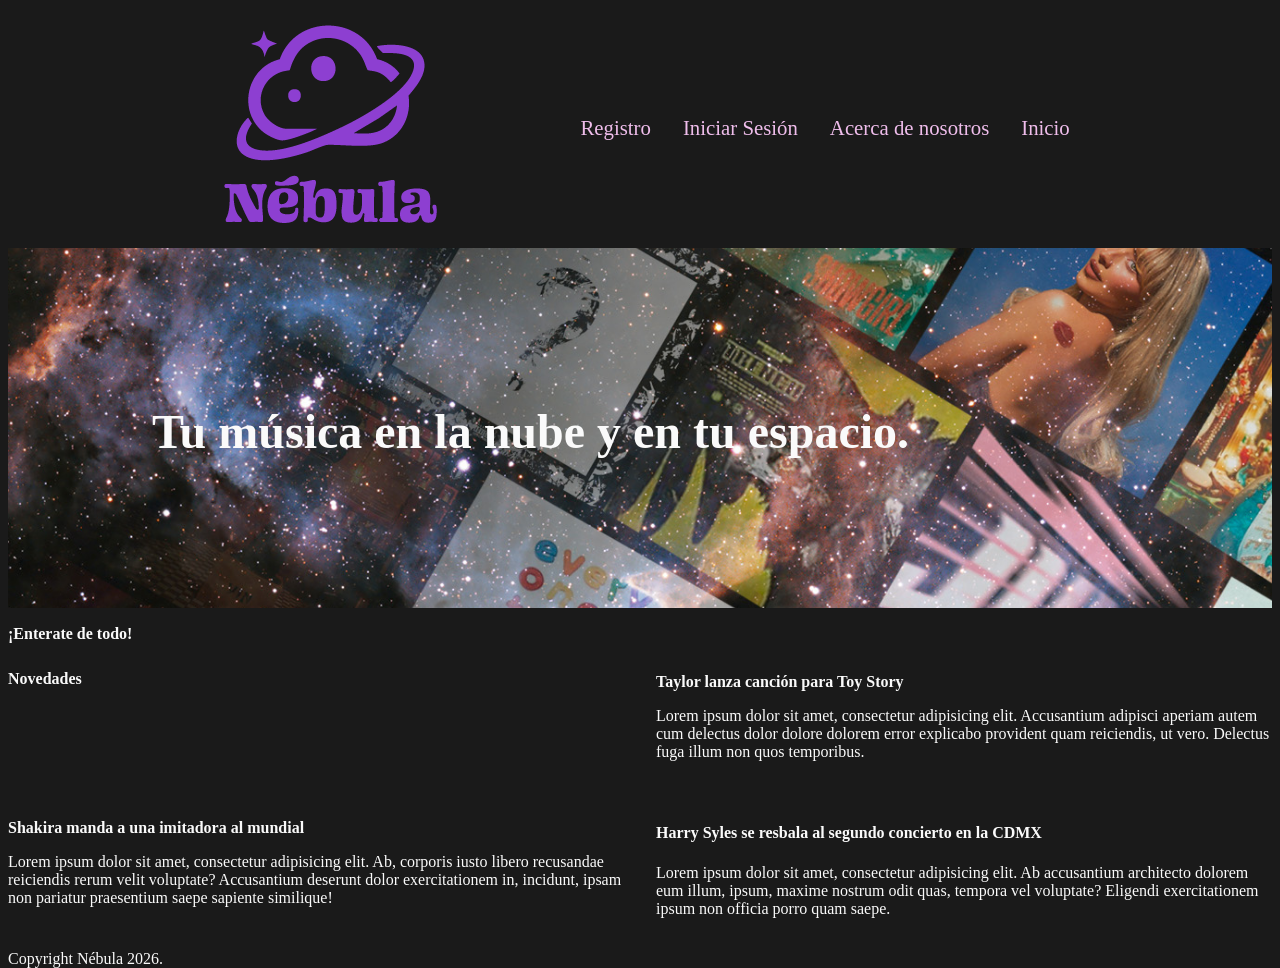
==== index.html @ 22ff2180 "Initial Commit" ====
<!DOCTYPE html>
<html lang="es">
<head>
    <meta charset="UTF-8">
    <title>Nébula Music - Inicio</title>
    <link rel="stylesheet" href="styles/styles.css">
</head>
<body>
    <nav>
        <a class="logo">
            <img src="imgs/nebula-03.png" alt="Logo Nébula Music">
        </a>
        <ul>
            <li><a href="index.html">Inicio</a></li>
            <li><a href="about.html">Acerca de nosotros</a></li>
            <li><a href="iniciar-sesion.html">Iniciar Sesión</a></li>
            <li><a href="registro.html">Registro</a></li>
        </ul>
    </nav>

    <header class="principal">
        <img src="imgs/cover.jpg" alt="Cover Nébula, a series of albums on outer space">
        <h1>Tu música en la nube y en tu espacio.</h1>
        <main>
            <h2>¡Enterate de todo!</h2>
            <section class="news">
                <h2>Novedades</h2>
                <article>
                    <h3>Taylor lanza canción para Toy Story</h3>
                    <p>Lorem ipsum dolor sit amet, consectetur adipisicing elit. Accusantium adipisci aperiam autem cum delectus dolor dolore dolorem error explicabo provident quam reiciendis, ut vero. Delectus fuga illum non quos temporibus.</p>
                </article>
                <article>
                    <h3>Shakira manda a una imitadora al mundial</h3>
                    <p>Lorem ipsum dolor sit amet, consectetur adipisicing elit. Ab, corporis iusto libero recusandae reiciendis rerum velit voluptate? Accusantium deserunt dolor exercitationem in, incidunt, ipsam non pariatur praesentium saepe sapiente similique!</p>
                </article>
                <article>
                    <h4>Harry Syles se resbala al segundo concierto en la CDMX</h4>
                    <p>Lorem ipsum dolor sit amet, consectetur adipisicing elit. Ab accusantium architecto dolorem eum illum, ipsum, maxime nostrum odit quas, tempora vel voluptate? Eligendi exercitationem ipsum non officia porro quam saepe.</p>
                </article>
            </section>

            <footer>
                <p>Copyright Nébula 2026.</p>
            </footer>
        </main>
    </header>
</body>
</html>
---- styles/styles.css ----
@import  url("./globals.css");
*{
    font-family: "Libre+Barcode", cursive;
    font-size: 16px;
    COLOR:#FAFAFA;
}

nav{
    display:flex;
    justify-content: space-evenly;
}

nav .logo{
    width: 8rem;
}

nav ul{
    display:flex;
    gap: 2rem;
    align-items:center;
    flex-direction: row-reverse;
    flex-wrap: wrap;
}
nav a{
    text-decoration: none;
    font-size: 1.3rem;
}

nav li{
    list-style: none;
}
header{
    position:relative;
    width:100%;
    height: max(40vh);
}

header img{
    width: 100%;
    height: 100%;
    object-fit: cover;
    z-index: 2;
}
html{
    background-color: #1a1a1a;
}
header h1{
    position: absolute;
    z-index: 1;
    top:calc(50% - 3.5rem);
    font-size: 3rem;
    width: 90%;
    left: 9rem;
}
.news{
    display: grid;
    grid-template-columns: 1fr 1fr;
    grid-auto-rows: 1fr 1fr;
    column-gap: 2rem;
    row-gap: 1rem;
}

body{
    display:grid;
}

form{
    display: grid;
    flex-direction: column;
    width: 50%;
    margin: auto;
    margin-top: 2rem;
    gap: 0.5rem;
}
form div{
    display:flex;
    flex-direction: column;
    gap: 0.2rem;
}
form div input[type='text'], [type="email"], [type="calendar"], [type="password"], select, option, textarea {
    color: #1a1a1a;
    border-radius: 1rem;
    padding: 0.5rem 1rem;
    border-style: none;

}
.genre-container{
    flex-direction: row;
}

.comentarios{
    margin-top: 1em;
}

.terms{
    flex-direction: row;
    gap: 2em;
}

.options{
    flex-direction: row;
    gap: 1rem;
}
.options button{
    background-color: var(--nav-links);
    padding:0.2rem 0.5rem;
    border-style:none;
    border-radius: 0.5rem;
    transition: all 0.5s;
}

.options button:hover{
    cursor: pointer;
    color: var(--bg-color-black);
    background-color: var(--links-color-dark);
}

.options button[type="reset"]{
    border-style:solid;
    border-color: var(--nav-links);
    border-width:2px;
    background-color: transparent;
}

.options button[type="reset"]:hover{
    color: var(--links-color-hover);
}
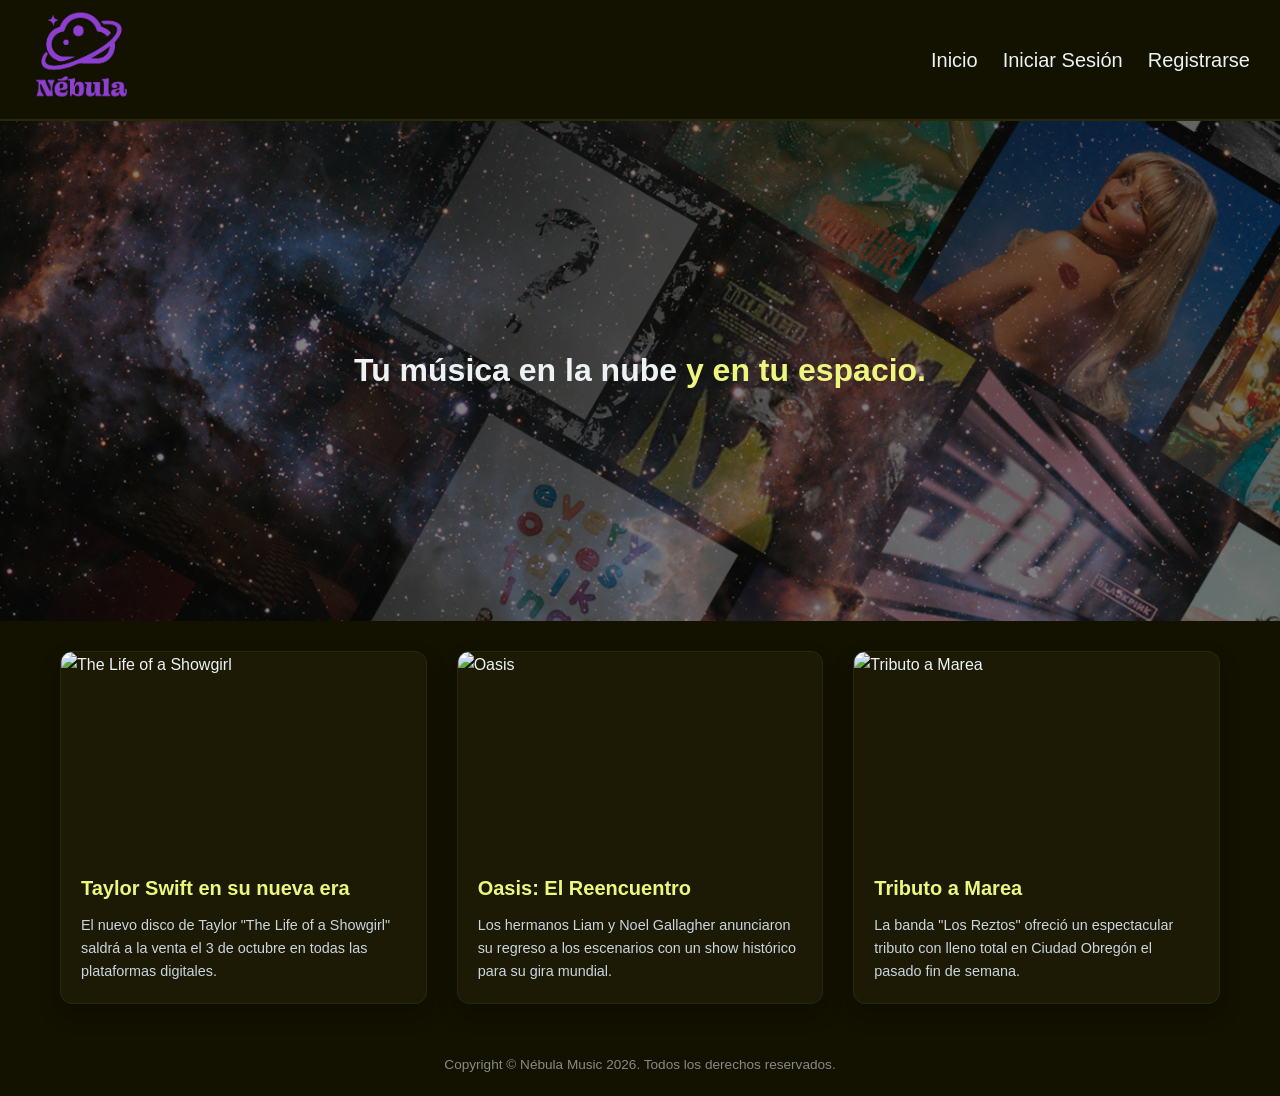
==== commit b0d20854: "Responsivo" ====
--- a/index.html
+++ b/index.html
@@ -6,43 +6,62 @@
     <link rel="stylesheet" href="styles/styles.css">
 </head>
 <body>
-    <nav>
-        <a class="logo">
-            <img src="imgs/nebula-03.png" alt="Logo Nébula Music">
-        </a>
-        <ul>
-            <li><a href="index.html">Inicio</a></li>
-            <li><a href="about.html">Acerca de nosotros</a></li>
-            <li><a href="iniciar-sesion.html">Iniciar Sesión</a></li>
-            <li><a href="registro.html">Registro</a></li>
-        </ul>
-    </nav>
 
-    <header class="principal">
-        <img src="imgs/cover.jpg" alt="Cover Nébula, a series of albums on outer space">
-        <h1>Tu música en la nube y en tu espacio.</h1>
-        <main>
-            <h2>¡Enterate de todo!</h2>
-            <section class="news">
-                <h2>Novedades</h2>
-                <article>
-                    <h3>Taylor lanza canción para Toy Story</h3>
-                    <p>Lorem ipsum dolor sit amet, consectetur adipisicing elit. Accusantium adipisci aperiam autem cum delectus dolor dolore dolorem error explicabo provident quam reiciendis, ut vero. Delectus fuga illum non quos temporibus.</p>
-                </article>
-                <article>
-                    <h3>Shakira manda a una imitadora al mundial</h3>
-                    <p>Lorem ipsum dolor sit amet, consectetur adipisicing elit. Ab, corporis iusto libero recusandae reiciendis rerum velit voluptate? Accusantium deserunt dolor exercitationem in, incidunt, ipsam non pariatur praesentium saepe sapiente similique!</p>
-                </article>
-                <article>
-                    <h4>Harry Syles se resbala al segundo concierto en la CDMX</h4>
-                    <p>Lorem ipsum dolor sit amet, consectetur adipisicing elit. Ab accusantium architecto dolorem eum illum, ipsum, maxime nostrum odit quas, tempora vel voluptate? Eligendi exercitationem ipsum non officia porro quam saepe.</p>
-                </article>
-            </section>
+<nav>
+    <a class="logo" href="index.html">
+        <img src="imgs/nebula-03.png" alt="Logo Nébula Music">
+    </a>
 
-            <footer>
-                <p>Copyright Nébula 2026.</p>
-            </footer>
-        </main>
-    </header>
+    <input type="checkbox" id="menu-toggle">
+    <label for="menu-toggle" class="menu-button">
+        <span></span>
+        <span></span>
+        <span></span>
+    </label>
+
+    <ul>
+        <li><a href="index.html">Inicio</a></li>
+        <li><a href="iniciar-sesion.html">Iniciar Sesión</a></li>
+        <li><a href="registro.html">Registrarse</a></li>
+    </ul>
+</nav>
+
+<header class="principal">
+    <img src="imgs/cover.jpg" alt="Cover Nébula Music">
+    <h1>Tu música en la nube <span>y en tu espacio.</span></h1>
+</header>
+
+<main>
+    <section id="news">
+        <article>
+            <img src="https://encrypted-tbn0.gstatic.com/images?q=tbn:ANd9GcRETRqDA4YnHL5jVJm16XRoTDYLEh_5AmwfZ5GDRlooiw&s=10" alt="The Life of a Showgirl">
+            <div class="content">
+                <h3>Taylor Swift en su nueva era</h3>
+                <p>El nuevo disco de Taylor "The Life of a Showgirl" saldrá a la venta el 3 de octubre en todas las plataformas digitales.</p>
+            </div>
+        </article>
+
+        <article>
+            <img src="https://encrypted-tbn0.gstatic.com/images?q=tbn:ANd9GcTyIEanbeXVfl_MvCafe8c1bLxGuElUslMqaV1tquS9ng&s=10" alt="Oasis">
+            <div class="content">
+                <h3>Oasis: El Reencuentro</h3>
+                <p>Los hermanos Liam y Noel Gallagher anunciaron su regreso a los escenarios con un show histórico para su gira mundial.</p>
+            </div>
+        </article>
+
+        <article>
+            <img src="https://encrypted-tbn0.gstatic.com/images?q=tbn:ANd9GcSm55K7pjUoXaUtWahP_BHjs2RrBk4du4eur3jjBLbK3A&s" alt="Tributo a Marea">
+            <div class="content">
+                <h3>Tributo a Marea</h3>
+                <p>La banda "Los Reztos" ofreció un espectacular tributo con lleno total en Ciudad Obregón el pasado fin de semana.</p>
+            </div>
+        </article>
+    </section>
+</main>
+
+<footer>
+    <p>Copyright © Nébula Music 2026. Todos los derechos reservados.</p>
+</footer>
+
 </body>
 </html>
--- a/styles/styles.css
+++ b/styles/styles.css
@@ -1,127 +1,352 @@
-@import  url("./globals.css");
-*{
-    font-family: "Libre+Barcode", cursive;
-    font-size: 16px;
-    COLOR:#FAFAFA;
-}
-
-nav{
-    display:flex;
-    justify-content: space-evenly;
-}
-
-nav .logo{
-    width: 8rem;
-}
-
-nav ul{
-    display:flex;
-    gap: 2rem;
-    align-items:center;
-    flex-direction: row-reverse;
-    flex-wrap: wrap;
-}
-nav a{
+/*VARIABLES Y CONFIGURACIÓN BASE*/
+:root {
+    --bg-color-dark: #131200;
+    --card-bg-dark: #1c1a05;
+    --text-color-dark: #EDF2F4;
+    --links-color-dark: #EFBDEB;
+    --links-hover-dark: #8091C7;
+    --nav-links: #8d3fd1;
+    --highlight: #EDF67D;
+    --radius: 12px;
+}
+
+* {
+    box-sizing: border-box;
+    margin: 0;
+    padding: 0;
+    font-family: sans-serif;
+}
+
+body {
+    background-color: var(--bg-color-dark);
+    color: var(--text-color-dark);
+    font-family: 'Quicksand', sans-serif;
+    line-height: 1.6;
+    display: grid;
+    grid-template-rows: auto 1fr auto;
+    min-height: 100vh;
+}
+
+/*NAVEGACIÓN*/
+nav {
+    display: flex;
+    justify-content: space-between;
+    align-items: center;
+    background-color: rgba(19, 18, 0, 0.95);
+    padding: 5px 30px;
+    border-bottom: 2px solid #2a280a;
+    position: sticky;
+    top: 0;
+    z-index: 100;
+}
+
+#menu-toggle {
+    display: none;
+}
+
+.menu-button {
+    display: none;
+    flex-direction: column;
+    gap: 5px;
+    width: 30px;
+    cursor: pointer;
+}
+
+.menu-button span {
+    display: block;
+    height: 3px;
+    width: 100%;
+    border-radius: 2px;
+    background-color: var(--text-color-dark);
+    transition: all 0.3s ease;
+}
+
+nav ul {
+    display: flex;
+    align-items: center;
+    list-style: none;
+    gap: 25px;
+}
+
+nav a {
+    color: var(--text-color-dark);
     text-decoration: none;
-    font-size: 1.3rem;
-}
-
-nav li{
-    list-style: none;
-}
-header{
-    position:relative;
-    width:100%;
-    height: max(40vh);
-}
-
-header img{
+    font-size: 20px;
+    transition: color 0.3s ease;
+}
+
+nav a:hover {
+    color: var(--highlight);
+}
+
+.logo img {
+    height: 100px;
+}
+
+/*BANNER PRINCIPAL */
+.principal {
+    position: relative;
+    width: 100%;
+    height: 500px;
+    display: flex;
+    justify-content: center;
+    align-items: center;
+    overflow: hidden;
+}
+
+.principal img {
     width: 100%;
     height: 100%;
     object-fit: cover;
+    filter: brightness(0.5);
+}
+
+.principal h1 {
+    position: absolute;
+    color: var(--text-color-dark);
+    font-size: 2rem;
+    font-weight: 700;
+    text-align: center;
+    padding: 0 20px;
     z-index: 2;
 }
-html{
-    background-color: #1a1a1a;
-}
-header h1{
-    position: absolute;
-    z-index: 1;
-    top:calc(50% - 3.5rem);
-    font-size: 3rem;
-    width: 90%;
-    left: 9rem;
-}
-.news{
+
+.principal h1 span {
+    color: var(--highlight);
+}
+
+/* SECCIÓN Y TARJETAS DE NOVEDADES */
+main {
+    max-width: 1200px;
+    width: 100%;
+    margin: 30px auto;
+    padding: 0 20px;
+}
+
+#news {
     display: grid;
-    grid-template-columns: 1fr 1fr;
-    grid-auto-rows: 1fr 1fr;
-    column-gap: 2rem;
-    row-gap: 1rem;
-}
-
-body{
-    display:grid;
-}
-
-form{
-    display: grid;
+    grid-template-columns: repeat(auto-fit, minmax(280px, 1fr));
+    gap: 30px;
+}
+
+#news article {
+    background-color: var(--card-bg-dark);
+    border-radius: var(--radius);
+    overflow: hidden;
+    border: 1px solid #2a280a;
+    box-shadow: 0 10px 20px rgba(0, 0, 0, 0.3);
+    transition: transform 0.3s ease, box-shadow 0.3s ease;
+    display: flex;
     flex-direction: column;
-    width: 50%;
-    margin: auto;
-    margin-top: 2rem;
-    gap: 0.5rem;
-}
-form div{
-    display:flex;
+}
+
+#news article:hover {
+    transform: translateY(-5px);
+    box-shadow: 0 15px 30px rgba(0, 0, 0, 0.5);
+}
+
+#news article img {
+    width: 100%;
+    height: 200px;
+    object-fit: cover;
+}
+
+#news article .content {
+    padding: 20px;
+    display: flex;
     flex-direction: column;
-    gap: 0.2rem;
-}
-form div input[type='text'], [type="email"], [type="calendar"], [type="password"], select, option, textarea {
-    color: #1a1a1a;
-    border-radius: 1rem;
-    padding: 0.5rem 1rem;
-    border-style: none;
-
-}
-.genre-container{
-    flex-direction: row;
-}
-
-.comentarios{
-    margin-top: 1em;
-}
-
-.terms{
-    flex-direction: row;
-    gap: 2em;
-}
-
-.options{
-    flex-direction: row;
-    gap: 1rem;
-}
-.options button{
+    justify-content: space-between;
+    flex-grow: 1;
+}
+
+#news article h3 {
+    color: var(--highlight);
+    margin-bottom: 10px;
+    font-size: 1.25rem;
+}
+
+#news article p {
+    font-size: 0.9rem;
+    color: #cbd5e0;
+}
+
+/*FORMULARIOS (LOGIN Y REGISTRO) */
+.auth-container {
+    display: flex;
+    justify-content: center;
+    align-items: center;
+    padding: 40px 20px;
+}
+
+.auth-card {
+    background-color: var(--card-bg-dark);
+    width: 100%;
+    max-width: 420px;
+    padding: 40px 30px;
+    border-radius: 20px;
+    border: 1px solid #282808;
+    box-shadow: 0 15px 35px rgba(0, 0, 0, 0.5);
+}
+
+.auth-card h2{
+    text-align: center;
+    margin-bottom: 10px;
+}
+
+.auth-card p{
+    text-align: center;
+    margin-bottom: 1em;
+}
+
+
+.form-group {
+    margin-bottom: 20px;
+}
+
+.form-group label {
+    display: block;
+    font-size: 0.85rem;
+    font-weight: 600;
+    margin-bottom: 8px;
+    color: #cbd5e0;
+}
+
+input[type="text"],
+input[type="email"],
+input[type="password"],
+input[type="date"],
+select,
+textarea {
+    width: 100%;
+    padding: 12px;
+    border-radius: var(--radius);
+    border: 1px solid #444;
+    background-color: #2a280a;
+    color: var(--text-color-dark);
+    font-family: 'Quicksand', sans-serif;
+    transition: border-color 0.3s ease, box-shadow 0.3s ease;
+}
+
+input:focus,
+select:focus,
+textarea:focus {
+    outline: none;
+    border-color: var(--highlight);
+    box-shadow: 0 0 8px rgba(237, 246, 125, 0.3);
+}
+
+input:required,
+select:required {
+    border-left: 4px solid var(--nav-links);
+}
+
+input::placeholder,
+textarea::placeholder {
+    color: #888;
+    font-style: italic;
+}
+
+.radio-group {
+    display: flex;
+    gap: 20px;
+    align-items: center;
+}
+
+
+
+.radio-group input[type="radio"],
+.checkbox-group input[type="checkbox"] {
+    accent-color: var(--highlight);
+    cursor: pointer;
+}
+
+.checkbox-group {
+    display: flex;
+    align-items: center;
+    gap: 10px;
+}
+
+button {
+    width: 100%;
+    padding: 14px;
+    border-radius: var(--radius);
+    border: none;
+    font-weight: bold;
+    cursor: pointer;
+    transition: all 0.3s ease;
+    margin-top: 15px;
+}
+
+.btn-primary {
     background-color: var(--nav-links);
-    padding:0.2rem 0.5rem;
-    border-style:none;
-    border-radius: 0.5rem;
-    transition: all 0.5s;
-}
-
-.options button:hover{
-    cursor: pointer;
-    color: var(--bg-color-black);
-    background-color: var(--links-color-dark);
-}
-
-.options button[type="reset"]{
-    border-style:solid;
-    border-color: var(--nav-links);
-    border-width:2px;
+    color: white;
+}
+
+.btn-primary:hover {
+    background-color: var(--highlight);
+    color: black;
+    box-shadow: 0 0 15px rgba(237, 246, 125, 0.4);
+}
+
+.btn-secondary {
     background-color: transparent;
-}
-
-.options button[type="reset"]:hover{
-    color: var(--links-color-hover);
+    border: 1px solid #cbd5e0;
+    color: #cbd5e0;
+}
+
+.btn-secondary:hover {
+    background-color: #cbd5e0;
+    color: black;
+}
+
+
+footer {
+    text-align: center;
+    padding: 20px;
+    font-size: 0.85rem;
+    color: #888;
+}
+
+/* 7. MEDIA QUERIES */
+
+/* Adaptación Menú Hamburguesa (Móvil) */
+@media (max-width: 768px) {
+    .menu-button {
+        display: flex;
+    }
+
+    nav ul {
+        position: absolute;
+        top: 100%;
+        left: 0;
+        width: 100%;
+        background-color: rgba(19, 18, 0, 0.98);
+        flex-direction: column;
+        padding: 20px 0;
+        gap: 20px;
+        display: none;
+    }
+
+    #menu-toggle:checked ~ ul {
+        display: flex;
+    }
+
+    #menu-toggle:checked ~ .menu-button span:nth-child(1) {
+        transform: rotate(45deg) translate(5px, 6px);
+    }
+
+    #menu-toggle:checked ~ .menu-button span:nth-child(2) {
+        opacity: 0;
+    }
+
+    #menu-toggle:checked ~ .menu-button span:nth-child(3) {
+        transform: rotate(-45deg) translate(5px, -7px);
+    }
+}
+
+/* Adaptación Tarjeta de Formulario (Pantallas medianas y grandes) */
+@media (min-width: 768px) {
+    .auth-card {
+        max-width: 550px;
+    }
 }
